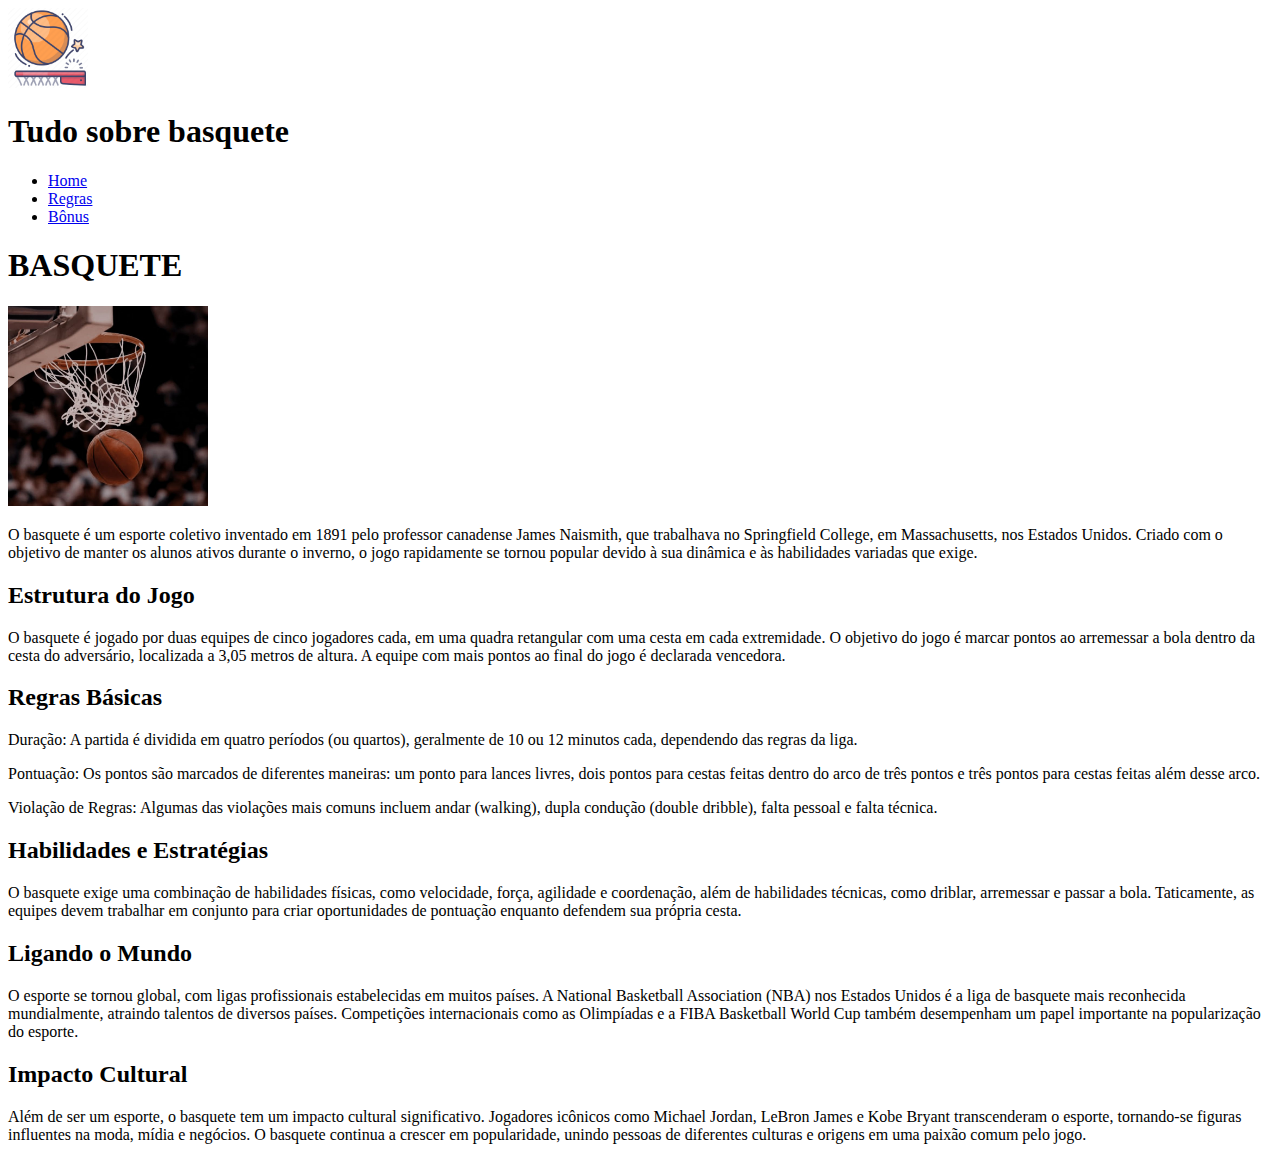
==== index.html @ 7dab4310 "Add files via upload" ====
<!DOCTYPE html>
<html lang="pt-br">

<head>
    <meta charset="UTF-8">
    <meta name="viewport" content="width=, initial-scale=1.0">
    <title>Tudo sobre basquete</title>
    <link rel="stylesheet" href=".css/index.css">

</head>

<body>
    <header>
        <img src="img/baquete.png" alt="logo" width="80px" height="80px">

        <h1>Tudo sobre basquete</h1>
        <nav>
            <ul>
                <li><a href="#">Home</a></li>
                <li><a href="regras.html">Regras</a></li>
                <li><a href="bonus.html">Bônus</a></li>

            </ul>
        </nav>

    </header>

    <main>
        <section class="principal">
            <h1>BASQUETE</h1>

            <section class="box">

                <img class=figura src="img/download (2).png" alt="" width="200px" height="200px">


                <section class="box1">

                    <p>O basquete é um esporte coletivo inventado em 1891 pelo professor canadense James Naismith,
                        que trabalhava no Springfield College, em Massachusetts, nos Estados Unidos. Criado com o
                        objetivo de manter os alunos ativos durante o inverno,
                        o jogo rapidamente se tornou popular devido à sua dinâmica e às habilidades variadas que exige.
                    </p>


                </section>
            </section>
        </section>

        <section class="geral">



            <h2>Estrutura do Jogo</h2>



            <p> O basquete é jogado por duas equipes de cinco jogadores cada,
                em uma quadra retangular com uma cesta em cada extremidade.
                O objetivo do jogo é marcar pontos ao arremessar a bola dentro da cesta do adversário,
                localizada a 3,05 metros de altura. A equipe com mais pontos ao final do jogo é declarada
                vencedora.
            </p>



            <h2>Regras Básicas </h2>
            <p>Duração: A partida é dividida em quatro períodos (ou quartos), geralmente de 10 ou 12 minutos cada,
                dependendo das regras da liga.</p>



            <p>Pontuação: Os pontos são marcados de diferentes maneiras: um ponto para lances livres,
                dois pontos para cestas feitas dentro do arco de três pontos e três pontos para cestas feitas
                além
                desse arco.</p>



            <p> Violação de Regras: Algumas das violações mais comuns incluem andar (walking),
                dupla condução (double dribble), falta pessoal e falta técnica.</p>




            <h2> Habilidades e Estratégias </h2>
            <p>O basquete exige uma combinação de habilidades físicas, como velocidade,
                força, agilidade e coordenação, além de habilidades técnicas, como driblar, arremessar e passar a
                bola.
                Taticamente, as equipes devem trabalhar em conjunto para criar oportunidades de pontuação enquanto
                defendem sua própria cesta.</p>



            <h2>Ligando o Mundo </h2>
            <p>O esporte se tornou global, com ligas profissionais estabelecidas em muitos países.
                A National Basketball Association (NBA) nos Estados Unidos é a liga de basquete mais reconhecida
                mundialmente,
                atraindo talentos de diversos países. Competições internacionais como as Olimpíadas e a FIBA
                Basketball World Cup também desempenham um papel importante na popularização do esporte.
            </p>


            <h2>Impacto Cultural </h2>
            <p>Além de ser um esporte, o basquete tem um impacto cultural significativo.
                Jogadores icônicos como Michael Jordan, LeBron James e Kobe Bryant transcenderam o esporte,
                tornando-se figuras influentes na moda, mídia e negócios.

                O basquete continua a crescer em popularidade, unindo pessoas de diferentes culturas e origens em
                uma paixão comum pelo jogo.</p>


        </section>

    </main>

    <footer>

    </footer>

</body>

</html>
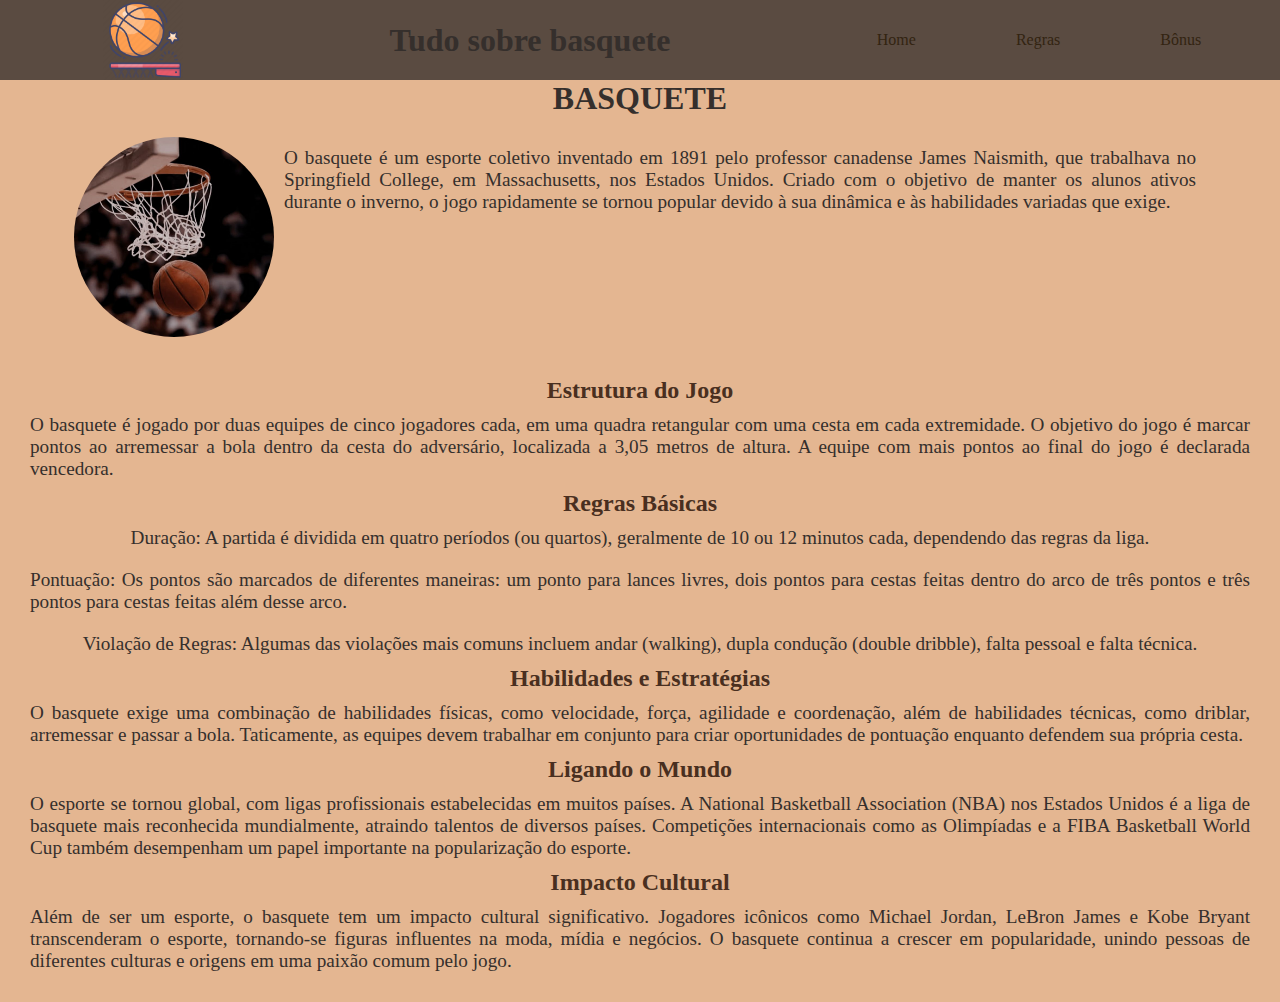
==== commit 6e3ecc7c: "Add files via upload" ====
--- a/index.html
+++ b/index.html
@@ -5,7 +5,7 @@
     <meta charset="UTF-8">
     <meta name="viewport" content="width=, initial-scale=1.0">
     <title>Tudo sobre basquete</title>
-    <link rel="stylesheet" href=".css/index.css">
+    <link rel="stylesheet" href="css/index.css">
 
 </head>
 
--- a/css/index.css
+++ b/css/index.css
@@ -0,0 +1,90 @@
+* {
+    margin: 0;
+    padding: 0;
+    box-sizing: border-box;
+    color: rgb(53, 47, 44);
+    border: 10px;
+    list-style: none;
+}
+
+/* configuração do header*/
+
+header {
+    width: 100vw;
+    margin: 0px auto;
+    display: flex;
+    justify-content: space-around;
+    align-items: center;
+    background-color: rgba(43, 24, 12, 0.781);
+}
+
+
+nav ul {
+    display: flex;
+    justify-content: space-between;
+    gap: 100px;
+    width: 300px;
+}
+
+nav {
+    list-style: none;
+}
+
+nav ul li a {
+    text-decoration: none;
+   
+}
+
+a {
+    text-decoration: none;
+    color: rgb(51, 36, 17);
+}
+
+.principal {
+    background-color: rgb(228, 182, 145);
+    width: 100vw;
+    display: flex;
+    flex-direction: column;
+    justify-content: center;
+    
+}
+.principal h1{
+    text-align: center;
+}
+.box{
+   
+    margin: 10px auto;
+    display: flex;
+    width: 90vw;
+    justify-content: center;
+    padding: 10px;
+}
+.box img{
+    border-radius: 50%;
+}
+.box p{
+    padding: 10px;
+    text-align: justify;
+    font-size: 1.2rem;
+}
+
+.geral{
+    width: 100vw;
+    display: flex;
+    flex-direction: column;
+    padding: 20px;
+    background-color: rgb(228, 182, 145);
+}
+.geral h2{
+    color: rgb(73, 47, 32);
+    text-align: center;
+}
+.geral p{
+    padding: 10px;
+    text-align: justify;
+    font-size: 1.2rem;
+    display: flex;
+    align-items: center;
+    justify-content: space-around;
+    
+}